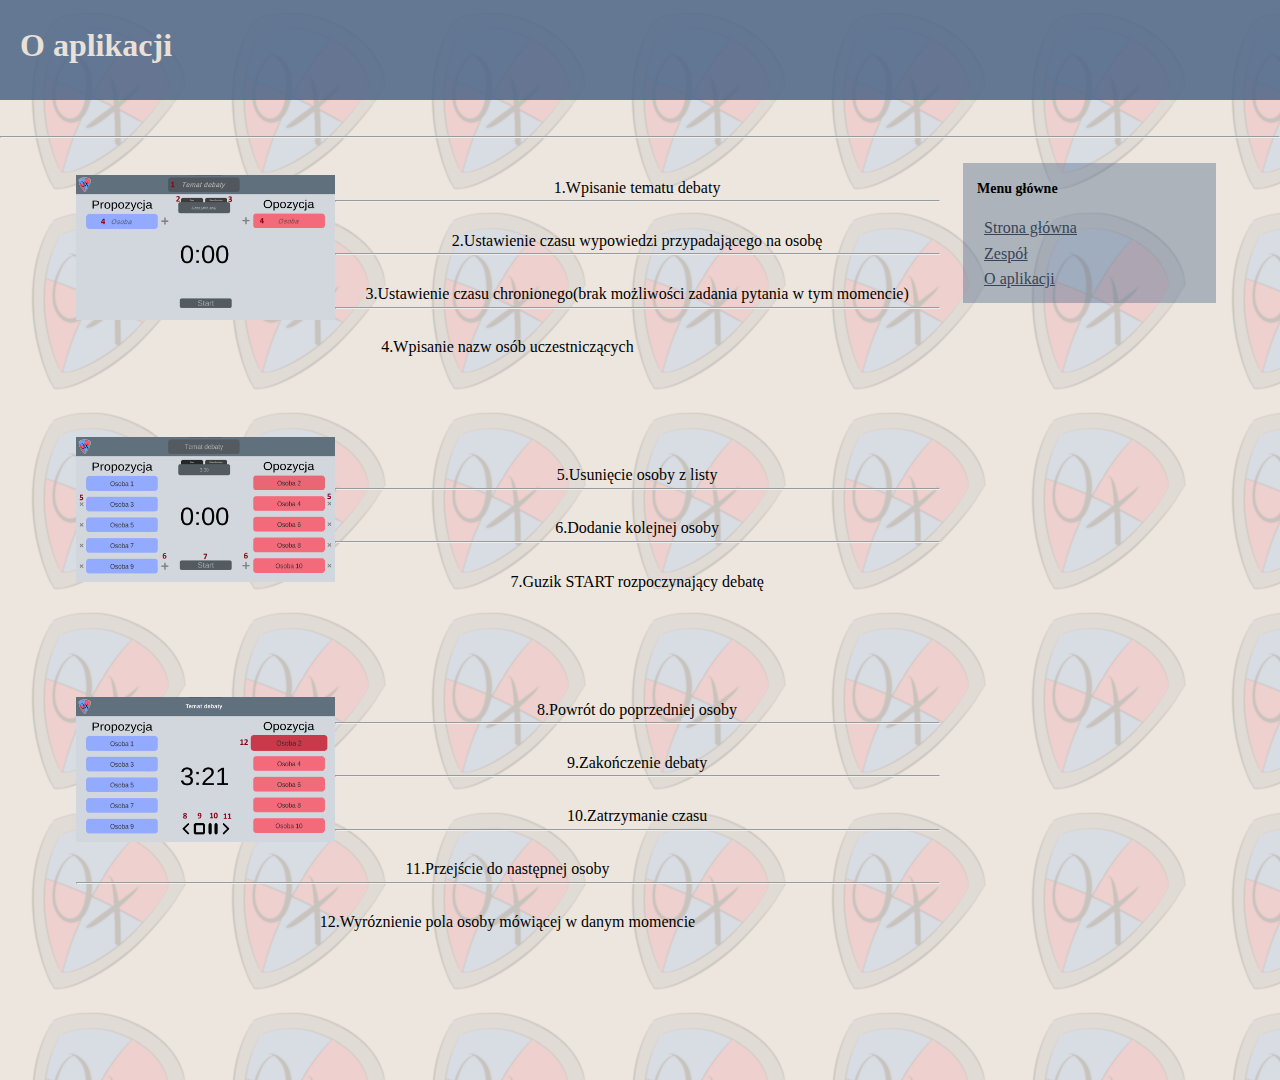
==== aplikacja.html @ 9b85f8fc "update 29/04/22" ====
<!DOCTYPE html>
<html>
  <head>
	<!-- <meta http-equiv="refresh" content="10"> -->
    <meta http-equiv="content-type" content="text/html; charset=utf-8" />
    <meta name="viewport" content="width=device-width, initial-scale=1.0" />
	<link rel="shortcut icon" href="img/icon.png">

    <title>O aplikacji</title>
    <link rel="stylesheet" href="style.css">

	</head>

	<body>

        <div id="header">
            <div id="logo"><h1>O aplikacji</h1></div>
        </div><br><hr><br>
        
        <div id="wrapper">
            <div id="content">
                <img src="img/1apk.png" class="aplikacja"><p>1.Wpisanie tematu debaty<br><hr><br>2.Ustawienie czasu wypowiedzi przypadającego na osobę<br><hr><br>3.Ustawienie czasu chronionego(brak możliwości zadania pytania w tym momencie)<br><hr><br>4.Wpisanie nazw osób uczestniczących</p><br><br><br>
                <img src="img/2apk.png" class="aplikacja"><p><br>5.Usunięcie osoby z listy<br><hr><br>6.Dodanie kolejnej osoby<br><hr><br>7.Guzik START rozpoczynający debatę</p><br><br><br><br>
                <img src="img/3apk.png" class="aplikacja"><p>8.Powrót do poprzedniej osoby<br><hr><br>9.Zakończenie debaty<br><hr><br>10.Zatrzymanie czasu<br><hr><br>11.Przejście do następnej osoby<br><hr><br>12.Wyróznienie pola osoby mówiącej w danym momencie</p><br>
            </div>

            <div id="menu">
                <h5>Menu główne</h5>
                <ul>
                    <li><a href="index.html">Strona główna</a></li>
                    <li><a href="zespol.html">Zespół</a></li>
                    <li><a href="aplikacja.html">O aplikacji</a></li>
                </ul>
            </div>
        </div>

        </body>
    </html>
---- style.css ----
/* ogólne ------------------ */
* {margin:0px; padding: 0px;}
body{ font: 16px Verdana; line-height:1.6;background:#EDE6DE;}
body:before{content: ' ';display: block;position: absolute;left: 0;top: 0;width: 100%;height: 120%;opacity: 0.15;background-image: url("img/tlo.png");background-repeat: repeat;z-index: -2;}
#wrapper { width:90%; overflow:hidden; margin: 0 auto; }
a {color: #354458;}
*{ scroll-behavior: smooth; }


/* logo ------------ */
#header { height:100px; background: #4c6485d7; margin: 0 0 10px 0; }
#header h1 {padding: 20px; color: #E9E0D6;}

/* tresc ------------ */
#content { width:75%; float:left; padding:1%; overflow:hidden; text-align: center;}

/* menu ------------ */
#menu { background: #4c648565; width:20%; float:right; padding:1%; overflow:hidden; }
#menu h5 {padding:3px 3px 15px 3px; font-size:14px;}
#menu ul li {list-style-type:none; padding:0 0 0 10px;}

@media only screen and (max-width: 900px) {
    #menu {width:88%; position:absolute; height:30px;}
    #menu h5 {display: none;}
    #menu ul li {display: inline; }
    #menu ul li:after {content: " | ";}
    #content {width: 98%;position:relative; top: 30px;margin-top:5%;}
}


#myBtn1{float: clear;}
.osoba{float: left;width: 25%;display: flex;justify-content: center;background: none;border: none;}
.osoba:hover{background-color: #854c4ca9;border-top-left-radius: 10px;border-top-right-radius: 10px;border-bottom-right-radius: 10px;border-bottom-left-radius: 10px;border: ridge;}
.osobazdj{width: 20%;float: left;}
.modal { display: none;/* Hidden by default */position: fixed;/* Stay in place */z-index: 1;/* Sit on top */padding-top: 150px; /* Location of the box */left: 0;top: 0;width: 100%;/* Full width */height: 100%;/* Full height */overflow: auto;/* Enable scroll if needed */background-color: rgba(0, 0, 0, 0.4);/* Black w/ opacity */overflow: auto;}
.modal-content {max-height: 80%;overflow: auto;position: relative;background-color: #fefefe;margin: auto;padding: 0;border: 1px solid #888;width: 80%;box-shadow: 0 4px 8px 0 rgba(0, 0, 0, 0.2), 0 6px 20px 0 rgba(0, 0, 0, 0.19);-webkit-animation-name: okienko;-webkit-animation-duration: 0.4s;animation-name: okienko;animation-duration: 0.4s;}

/* animacja okienka */
@-webkit-keyframes okienko {
	from {top: -300px;opacity: 0}
	to {top: 0;opacity: 1	}
}
@keyframes okienko {
	from {top: -300px;opacity: 0}
	to {top: 0;opacity: 1}
}
/* guzik zamykania okienka */
.close {color: white;float: right;font-size: 28px;font-weight: bold;}
.close:hover, .close:focus {color: #000;text-decoration: none;cursor: pointer;}
.modal-header {padding: 2px 16px;background-color: grey;color: white;}
.modal-body {margin: auto;display: flex;justify-content: center;width: 50%;padding: 5px 16px;}
.modal-footer {padding: 2px 16px;background-color: grey;color: white;}

@media only screen and (max-width: 1300px) {
    .modal-body {margin: auto;display: flex;justify-content: center;width: 80%;padding: 5px 16px;}
    .osobazdj{width: 15%; height: 30%; float: right;}
}

@media only screen and (max-width: 800px) {
    .osobazdj{display: none;}
}


.aplikacja{width: 30%;float:left;}
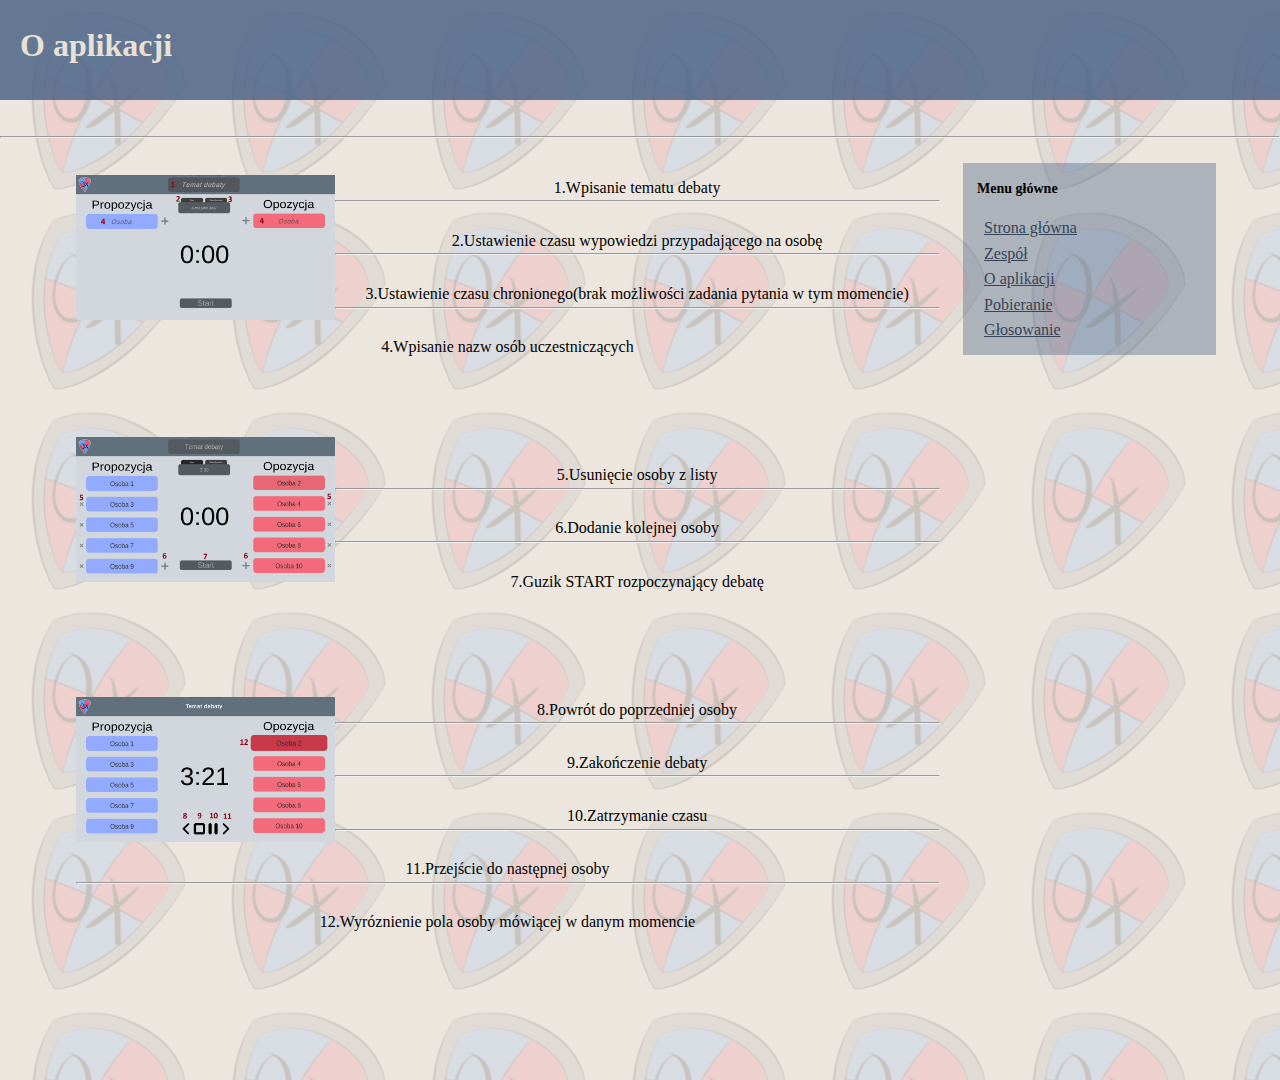
==== commit 864a9ed8: "update 22/05/22" ====
--- a/aplikacja.html
+++ b/aplikacja.html
@@ -30,6 +30,8 @@
                     <li><a href="index.html">Strona główna</a></li>
                     <li><a href="zespol.html">Zespół</a></li>
                     <li><a href="aplikacja.html">O aplikacji</a></li>
+                    <li><a href="pobieranie.html">Pobieranie</a></li>
+                    <li><a href="Glosowanie/index.html">Głosowanie</a></li>
                 </ul>
             </div>
         </div>
--- a/style.css
+++ b/style.css
@@ -15,15 +15,15 @@
 #content { width:75%; float:left; padding:1%; overflow:hidden; text-align: center;}
 
 /* menu ------------ */
-#menu { background: #4c648565; width:20%; float:right; padding:1%; overflow:hidden; }
+#menu { background: #4c648565; width:20%; float:right; padding:1%;/*padding-left:1%; padding-right:1%; padding-top:5%; padding-bottom:5%;*/ overflow:hidden; }
 #menu h5 {padding:3px 3px 15px 3px; font-size:14px;}
 #menu ul li {list-style-type:none; padding:0 0 0 10px;}
 
 @media only screen and (max-width: 900px) {
-    #menu {width:88%; position:absolute; height:30px;}
+    #menu {width:88%; position:absolute; height:45px;}
     #menu h5 {display: none;}
     #menu ul li {display: inline; }
-    #menu ul li:after {content: " | ";}
+    #menu ul li:after {content: " |";}
     #content {width: 98%;position:relative; top: 30px;margin-top:5%;}
 }
 
@@ -32,7 +32,7 @@
 .osoba{float: left;width: 25%;display: flex;justify-content: center;background: none;border: none;}
 .osoba:hover{background-color: #854c4ca9;border-top-left-radius: 10px;border-top-right-radius: 10px;border-bottom-right-radius: 10px;border-bottom-left-radius: 10px;border: ridge;}
 .osobazdj{width: 20%;float: left;}
-.modal { display: none;/* Hidden by default */position: fixed;/* Stay in place */z-index: 1;/* Sit on top */padding-top: 150px; /* Location of the box */left: 0;top: 0;width: 100%;/* Full width */height: 100%;/* Full height */overflow: auto;/* Enable scroll if needed */background-color: rgba(0, 0, 0, 0.4);/* Black w/ opacity */overflow: auto;}
+.modal { display: none; position: fixed; z-index: 1; padding-top: 150px; left: 0;top: 0;width: 100%; height: 100%; overflow: auto; background-color: rgba(0, 0, 0, 0.4); overflow: auto;}
 .modal-content {max-height: 80%;overflow: auto;position: relative;background-color: #fefefe;margin: auto;padding: 0;border: 1px solid #888;width: 80%;box-shadow: 0 4px 8px 0 rgba(0, 0, 0, 0.2), 0 6px 20px 0 rgba(0, 0, 0, 0.19);-webkit-animation-name: okienko;-webkit-animation-duration: 0.4s;animation-name: okienko;animation-duration: 0.4s;}
 
 /* animacja okienka */
@@ -61,4 +61,7 @@
 }
 
 
-.aplikacja{width: 30%;float:left;}+.aplikacja{width: 30%;float:left;}
+
+.table{width: 100%; border-collapse: collapse; border-spacing: 0; margin-bottom: 5%;}
+.table td,th {font-size: 14px; border-top: 1px solid #ddd; padding: 10px 12px 10px 12px; text-align: left; vertical-align: top;}